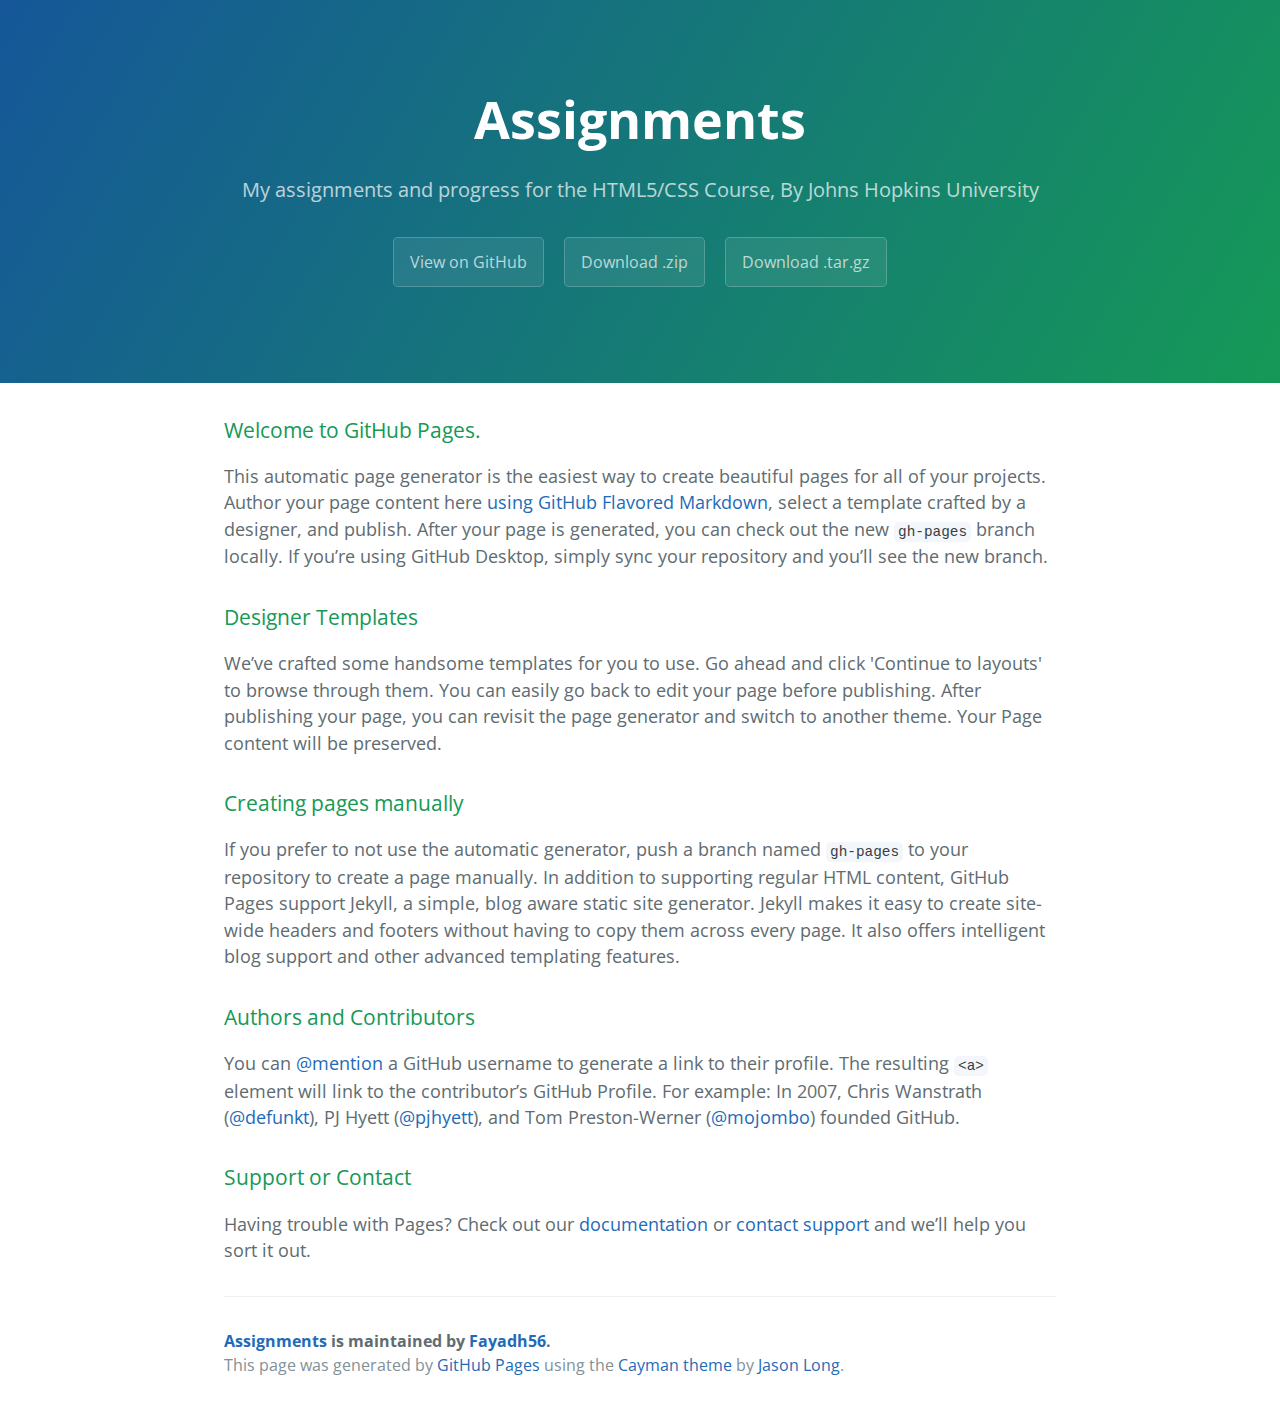
==== index.html @ 6de73639 "Create gh-pages branch via GitHub" ====
<!DOCTYPE html>
<html lang="en-us">
  <head>
    <meta charset="UTF-8">
    <title>Assignments by Fayadh56</title>
    <meta name="viewport" content="width=device-width, initial-scale=1">
    <link rel="stylesheet" type="text/css" href="stylesheets/normalize.css" media="screen">
    <link href='https://fonts.googleapis.com/css?family=Open+Sans:400,700' rel='stylesheet' type='text/css'>
    <link rel="stylesheet" type="text/css" href="stylesheets/stylesheet.css" media="screen">
    <link rel="stylesheet" type="text/css" href="stylesheets/github-light.css" media="screen">
  </head>
  <body>
    <section class="page-header">
      <h1 class="project-name">Assignments</h1>
      <h2 class="project-tagline">My assignments and progress for the HTML5/CSS Course, By Johns Hopkins University</h2>
      <a href="https://github.com/Fayadh56/coursera-webdev" class="btn">View on GitHub</a>
      <a href="https://github.com/Fayadh56/coursera-webdev/zipball/master" class="btn">Download .zip</a>
      <a href="https://github.com/Fayadh56/coursera-webdev/tarball/master" class="btn">Download .tar.gz</a>
    </section>

    <section class="main-content">
      <h3>
<a id="welcome-to-github-pages" class="anchor" href="#welcome-to-github-pages" aria-hidden="true"><span aria-hidden="true" class="octicon octicon-link"></span></a>Welcome to GitHub Pages.</h3>

<p>This automatic page generator is the easiest way to create beautiful pages for all of your projects. Author your page content here <a href="https://guides.github.com/features/mastering-markdown/">using GitHub Flavored Markdown</a>, select a template crafted by a designer, and publish. After your page is generated, you can check out the new <code>gh-pages</code> branch locally. If you’re using GitHub Desktop, simply sync your repository and you’ll see the new branch.</p>

<h3>
<a id="designer-templates" class="anchor" href="#designer-templates" aria-hidden="true"><span aria-hidden="true" class="octicon octicon-link"></span></a>Designer Templates</h3>

<p>We’ve crafted some handsome templates for you to use. Go ahead and click 'Continue to layouts' to browse through them. You can easily go back to edit your page before publishing. After publishing your page, you can revisit the page generator and switch to another theme. Your Page content will be preserved.</p>

<h3>
<a id="creating-pages-manually" class="anchor" href="#creating-pages-manually" aria-hidden="true"><span aria-hidden="true" class="octicon octicon-link"></span></a>Creating pages manually</h3>

<p>If you prefer to not use the automatic generator, push a branch named <code>gh-pages</code> to your repository to create a page manually. In addition to supporting regular HTML content, GitHub Pages support Jekyll, a simple, blog aware static site generator. Jekyll makes it easy to create site-wide headers and footers without having to copy them across every page. It also offers intelligent blog support and other advanced templating features.</p>

<h3>
<a id="authors-and-contributors" class="anchor" href="#authors-and-contributors" aria-hidden="true"><span aria-hidden="true" class="octicon octicon-link"></span></a>Authors and Contributors</h3>

<p>You can <a href="https://help.github.com/articles/basic-writing-and-formatting-syntax/#mentioning-users-and-teams" class="user-mention">@mention</a> a GitHub username to generate a link to their profile. The resulting <code>&lt;a&gt;</code> element will link to the contributor’s GitHub Profile. For example: In 2007, Chris Wanstrath (<a href="https://github.com/defunkt" class="user-mention">@defunkt</a>), PJ Hyett (<a href="https://github.com/pjhyett" class="user-mention">@pjhyett</a>), and Tom Preston-Werner (<a href="https://github.com/mojombo" class="user-mention">@mojombo</a>) founded GitHub.</p>

<h3>
<a id="support-or-contact" class="anchor" href="#support-or-contact" aria-hidden="true"><span aria-hidden="true" class="octicon octicon-link"></span></a>Support or Contact</h3>

<p>Having trouble with Pages? Check out our <a href="https://help.github.com/pages">documentation</a> or <a href="https://github.com/contact">contact support</a> and we’ll help you sort it out.</p>

      <footer class="site-footer">
        <span class="site-footer-owner"><a href="https://github.com/Fayadh56/coursera-webdev">Assignments</a> is maintained by <a href="https://github.com/Fayadh56">Fayadh56</a>.</span>

        <span class="site-footer-credits">This page was generated by <a href="https://pages.github.com">GitHub Pages</a> using the <a href="https://github.com/jasonlong/cayman-theme">Cayman theme</a> by <a href="https://twitter.com/jasonlong">Jason Long</a>.</span>
      </footer>

    </section>

  
  </body>
</html>
---- stylesheets/stylesheet.css ----
* {
  box-sizing: border-box; }

body {
  padding: 0;
  margin: 0;
  font-family: "Open Sans", "Helvetica Neue", Helvetica, Arial, sans-serif;
  font-size: 16px;
  line-height: 1.5;
  color: #606c71; }

a {
  color: #1e6bb8;
  text-decoration: none; }
  a:hover {
    text-decoration: underline; }

.btn {
  display: inline-block;
  margin-bottom: 1rem;
  color: rgba(255, 255, 255, 0.7);
  background-color: rgba(255, 255, 255, 0.08);
  border-color: rgba(255, 255, 255, 0.2);
  border-style: solid;
  border-width: 1px;
  border-radius: 0.3rem;
  transition: color 0.2s, background-color 0.2s, border-color 0.2s; }
  .btn + .btn {
    margin-left: 1rem; }

.btn:hover {
  color: rgba(255, 255, 255, 0.8);
  text-decoration: none;
  background-color: rgba(255, 255, 255, 0.2);
  border-color: rgba(255, 255, 255, 0.3); }

@media screen and (min-width: 64em) {
  .btn {
    padding: 0.75rem 1rem; } }

@media screen and (min-width: 42em) and (max-width: 64em) {
  .btn {
    padding: 0.6rem 0.9rem;
    font-size: 0.9rem; } }

@media screen and (max-width: 42em) {
  .btn {
    display: block;
    width: 100%;
    padding: 0.75rem;
    font-size: 0.9rem; }
    .btn + .btn {
      margin-top: 1rem;
      margin-left: 0; } }

.page-header {
  color: #fff;
  text-align: center;
  background-color: #159957;
  background-image: linear-gradient(120deg, #155799, #159957); }

@media screen and (min-width: 64em) {
  .page-header {
    padding: 5rem 6rem; } }

@media screen and (min-width: 42em) and (max-width: 64em) {
  .page-header {
    padding: 3rem 4rem; } }

@media screen and (max-width: 42em) {
  .page-header {
    padding: 2rem 1rem; } }

.project-name {
  margin-top: 0;
  margin-bottom: 0.1rem; }

@media screen and (min-width: 64em) {
  .project-name {
    font-size: 3.25rem; } }

@media screen and (min-width: 42em) and (max-width: 64em) {
  .project-name {
    font-size: 2.25rem; } }

@media screen and (max-width: 42em) {
  .project-name {
    font-size: 1.75rem; } }

.project-tagline {
  margin-bottom: 2rem;
  font-weight: normal;
  opacity: 0.7; }

@media screen and (min-width: 64em) {
  .project-tagline {
    font-size: 1.25rem; } }

@media screen and (min-width: 42em) and (max-width: 64em) {
  .project-tagline {
    font-size: 1.15rem; } }

@media screen and (max-width: 42em) {
  .project-tagline {
    font-size: 1rem; } }

.main-content :first-child {
  margin-top: 0; }
.main-content img {
  max-width: 100%; }
.main-content h1, .main-content h2, .main-content h3, .main-content h4, .main-content h5, .main-content h6 {
  margin-top: 2rem;
  margin-bottom: 1rem;
  font-weight: normal;
  color: #159957; }
.main-content p {
  margin-bottom: 1em; }
.main-content code {
  padding: 2px 4px;
  font-family: Consolas, "Liberation Mono", Menlo, Courier, monospace;
  font-size: 0.9rem;
  color: #383e41;
  background-color: #f3f6fa;
  border-radius: 0.3rem; }
.main-content pre {
  padding: 0.8rem;
  margin-top: 0;
  margin-bottom: 1rem;
  font: 1rem Consolas, "Liberation Mono", Menlo, Courier, monospace;
  color: #567482;
  word-wrap: normal;
  background-color: #f3f6fa;
  border: solid 1px #dce6f0;
  border-radius: 0.3rem; }
  .main-content pre > code {
    padding: 0;
    margin: 0;
    font-size: 0.9rem;
    color: #567482;
    word-break: normal;
    white-space: pre;
    background: transparent;
    border: 0; }
.main-content .highlight {
  margin-bottom: 1rem; }
  .main-content .highlight pre {
    margin-bottom: 0;
    word-break: normal; }
.main-content .highlight pre, .main-content pre {
  padding: 0.8rem;
  overflow: auto;
  font-size: 0.9rem;
  line-height: 1.45;
  border-radius: 0.3rem; }
.main-content pre code, .main-content pre tt {
  display: inline;
  max-width: initial;
  padding: 0;
  margin: 0;
  overflow: initial;
  line-height: inherit;
  word-wrap: normal;
  background-color: transparent;
  border: 0; }
  .main-content pre code:before, .main-content pre code:after, .main-content pre tt:before, .main-content pre tt:after {
    content: normal; }
.main-content ul, .main-content ol {
  margin-top: 0; }
.main-content blockquote {
  padding: 0 1rem;
  margin-left: 0;
  color: #819198;
  border-left: 0.3rem solid #dce6f0; }
  .main-content blockquote > :first-child {
    margin-top: 0; }
  .main-content blockquote > :last-child {
    margin-bottom: 0; }
.main-content table {
  display: block;
  width: 100%;
  overflow: auto;
  word-break: normal;
  word-break: keep-all; }
  .main-content table th {
    font-weight: bold; }
  .main-content table th, .main-content table td {
    padding: 0.5rem 1rem;
    border: 1px solid #e9ebec; }
.main-content dl {
  padding: 0; }
  .main-content dl dt {
    padding: 0;
    margin-top: 1rem;
    font-size: 1rem;
    font-weight: bold; }
  .main-content dl dd {
    padding: 0;
    margin-bottom: 1rem; }
.main-content hr {
  height: 2px;
  padding: 0;
  margin: 1rem 0;
  background-color: #eff0f1;
  border: 0; }

@media screen and (min-width: 64em) {
  .main-content {
    max-width: 64rem;
    padding: 2rem 6rem;
    margin: 0 auto;
    font-size: 1.1rem; } }

@media screen and (min-width: 42em) and (max-width: 64em) {
  .main-content {
    padding: 2rem 4rem;
    font-size: 1.1rem; } }

@media screen and (max-width: 42em) {
  .main-content {
    padding: 2rem 1rem;
    font-size: 1rem; } }

.site-footer {
  padding-top: 2rem;
  margin-top: 2rem;
  border-top: solid 1px #eff0f1; }

.site-footer-owner {
  display: block;
  font-weight: bold; }

.site-footer-credits {
  color: #819198; }

@media screen and (min-width: 64em) {
  .site-footer {
    font-size: 1rem; } }

@media screen and (min-width: 42em) and (max-width: 64em) {
  .site-footer {
    font-size: 1rem; } }

@media screen and (max-width: 42em) {
  .site-footer {
    font-size: 0.9rem; } }
---- stylesheets/github-light.css ----
/*
The MIT License (MIT)

Copyright (c) 2015 GitHub, Inc.

Permission is hereby granted, free of charge, to any person obtaining a copy
of this software and associated documentation files (the "Software"), to deal
in the Software without restriction, including without limitation the rights
to use, copy, modify, merge, publish, distribute, sublicense, and/or sell
copies of the Software, and to permit persons to whom the Software is
furnished to do so, subject to the following conditions:

The above copyright notice and this permission notice shall be included in all
copies or substantial portions of the Software.

THE SOFTWARE IS PROVIDED "AS IS", WITHOUT WARRANTY OF ANY KIND, EXPRESS OR
IMPLIED, INCLUDING BUT NOT LIMITED TO THE WARRANTIES OF MERCHANTABILITY,
FITNESS FOR A PARTICULAR PURPOSE AND NONINFRINGEMENT. IN NO EVENT SHALL THE
AUTHORS OR COPYRIGHT HOLDERS BE LIABLE FOR ANY CLAIM, DAMAGES OR OTHER
LIABILITY, WHETHER IN AN ACTION OF CONTRACT, TORT OR OTHERWISE, ARISING FROM,
OUT OF OR IN CONNECTION WITH THE SOFTWARE OR THE USE OR OTHER DEALINGS IN THE
SOFTWARE.

*/

.pl-c /* comment */ {
  color: #969896;
}

.pl-c1      /* constant, markup.raw, meta.diff.header, meta.module-reference, meta.property-name, support, support.constant, support.variable, variable.other.constant */,
.pl-s .pl-v /* string variable */ {
  color: #0086b3;
}

.pl-e  /* entity */,
.pl-en /* entity.name */ {
  color: #795da3;
}

.pl-s .pl-s1 /* string source */,
.pl-smi      /* storage.modifier.import, storage.modifier.package, storage.type.java, variable.other, variable.parameter.function */ {
  color: #333;
}

.pl-ent /* entity.name.tag */ {
  color: #63a35c;
}

.pl-k /* keyword, storage, storage.type */ {
  color: #a71d5d;
}

.pl-pds              /* punctuation.definition.string, string.regexp.character-class */,
.pl-s                /* string */,
.pl-s .pl-pse .pl-s1 /* string punctuation.section.embedded source */,
.pl-sr               /* string.regexp */,
.pl-sr .pl-cce       /* string.regexp constant.character.escape */,
.pl-sr .pl-sra       /* string.regexp string.regexp.arbitrary-repitition */,
.pl-sr .pl-sre       /* string.regexp source.ruby.embedded */ {
  color: #183691;
}

.pl-v /* variable */ {
  color: #ed6a43;
}

.pl-id /* invalid.deprecated */ {
  color: #b52a1d;
}

.pl-ii /* invalid.illegal */ {
  background-color: #b52a1d;
  color: #f8f8f8;
}

.pl-sr .pl-cce /* string.regexp constant.character.escape */ {
  color: #63a35c;
  font-weight: bold;
}

.pl-ml /* markup.list */ {
  color: #693a17;
}

.pl-mh        /* markup.heading */,
.pl-mh .pl-en /* markup.heading entity.name */,
.pl-ms        /* meta.separator */ {
  color: #1d3e81;
  font-weight: bold;
}

.pl-mq /* markup.quote */ {
  color: #008080;
}

.pl-mi /* markup.italic */ {
  color: #333;
  font-style: italic;
}

.pl-mb /* markup.bold */ {
  color: #333;
  font-weight: bold;
}

.pl-md /* markup.deleted, meta.diff.header.from-file */ {
  background-color: #ffecec;
  color: #bd2c00;
}

.pl-mi1 /* markup.inserted, meta.diff.header.to-file */ {
  background-color: #eaffea;
  color: #55a532;
}

.pl-mdr /* meta.diff.range */ {
  color: #795da3;
  font-weight: bold;
}

.pl-mo /* meta.output */ {
  color: #1d3e81;
}
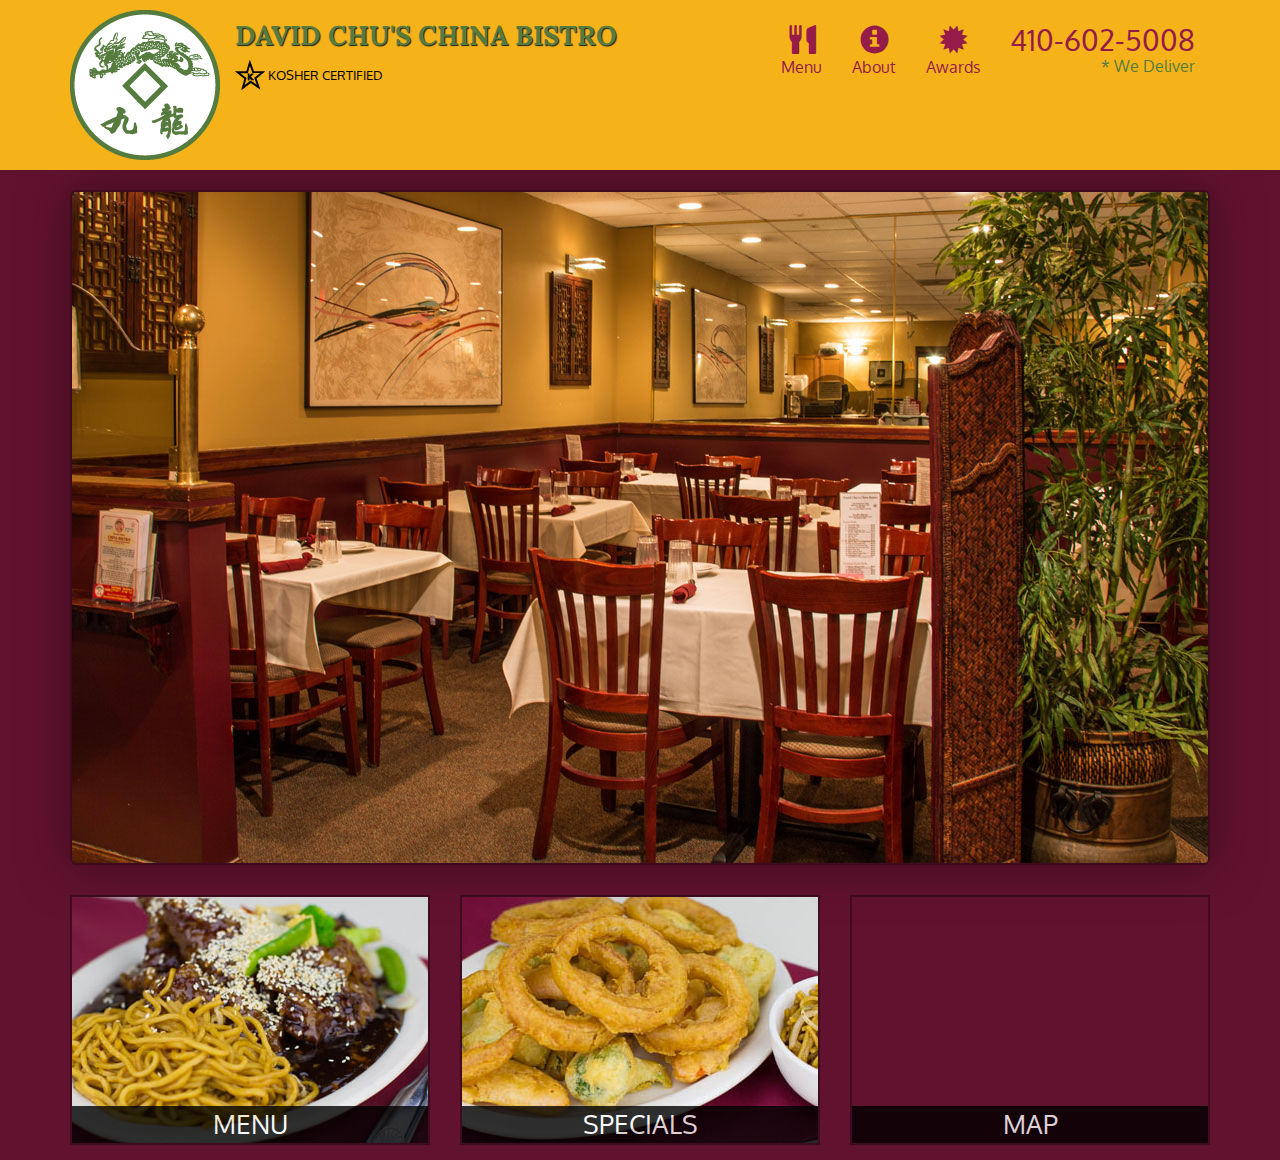
==== commit a79a13ad: "Add files via upload" ====
--- a/index.html
+++ b/index.html
@@ -1,57 +1,95 @@
-<!DOCTYPE html>
-<html lang="en-us">
+<!doctype html>
+<html lang="en">
   <head>
-    <meta charset="UTF-8">
-    <title>Assignments by Fayadh56</title>
+    <meta charset="utf-8">
+    <meta http-equiv="X-UA-Compatible" content="IE=edge">
     <meta name="viewport" content="width=device-width, initial-scale=1">
-    <link rel="stylesheet" type="text/css" href="stylesheets/normalize.css" media="screen">
-    <link href='https://fonts.googleapis.com/css?family=Open+Sans:400,700' rel='stylesheet' type='text/css'>
-    <link rel="stylesheet" type="text/css" href="stylesheets/stylesheet.css" media="screen">
-    <link rel="stylesheet" type="text/css" href="stylesheets/github-light.css" media="screen">
+    <title>David Chu's China Bistro</title>
+    <link rel="stylesheet" href="css/bootstrap.min.css">
+    <link rel="stylesheet" href="css/styles.css">
+    <link href='https://fonts.googleapis.com/css?family=Oxygen:400,300,700' rel='stylesheet' type='text/css'>
+    <link href='https://fonts.googleapis.com/css?family=Lora' rel='stylesheet' type='text/css'>
   </head>
-  <body>
-    <section class="page-header">
-      <h1 class="project-name">Assignments</h1>
-      <h2 class="project-tagline">My assignments and progress for the HTML5/CSS Course, By Johns Hopkins University</h2>
-      <a href="https://github.com/Fayadh56/coursera-webdev" class="btn">View on GitHub</a>
-      <a href="https://github.com/Fayadh56/coursera-webdev/zipball/master" class="btn">Download .zip</a>
-      <a href="https://github.com/Fayadh56/coursera-webdev/tarball/master" class="btn">Download .tar.gz</a>
-    </section>
+<body>
+  <header>
+    <nav id="header-nav" class="navbar navbar-default">
+      <div class="container">
+        <div class="navbar-header">
+          <a href="index.html" class="pull-left visible-md visible-lg">
+            <div id="logo-img" alt="Logo image"></div>
+          </a>
 
-    <section class="main-content">
-      <h3>
-<a id="welcome-to-github-pages" class="anchor" href="#welcome-to-github-pages" aria-hidden="true"><span aria-hidden="true" class="octicon octicon-link"></span></a>Welcome to GitHub Pages.</h3>
+          <div class="navbar-brand">
+            <a href="index.html"><h1>David Chu's China Bistro</h1></a>
+            <p>
+              <img src="images/star-k-logo.png" alt="Kosher certification">
+              <span>Kosher Certified</span>
+            </p>
+          </div>
 
-<p>This automatic page generator is the easiest way to create beautiful pages for all of your projects. Author your page content here <a href="https://guides.github.com/features/mastering-markdown/">using GitHub Flavored Markdown</a>, select a template crafted by a designer, and publish. After your page is generated, you can check out the new <code>gh-pages</code> branch locally. If you’re using GitHub Desktop, simply sync your repository and you’ll see the new branch.</p>
+          <button type="button" class="navbar-toggle collapsed" data-toggle="collapse" data-target="#collapsable-nav" aria-expanded="false">
+            <span class="sr-only">Toggle navigation</span>
+            <span class="icon-bar"></span>
+            <span class="icon-bar"></span>
+            <span class="icon-bar"></span>
+          </button>
+        </div>
+        
+        <div id="collapsable-nav" class="collapse navbar-collapse">
+           <ul id="nav-list" class="nav navbar-nav navbar-right">
+            <li>
+              <a href="menu-categories.html">
+                <span class="glyphicon glyphicon-cutlery"></span><br class="hidden-xs"> Menu</a>
+            </li>
+            <li>
+              <a href="#">
+                <span class="glyphicon glyphicon-info-sign"></span><br class="hidden-xs"> About</a>
+            </li>
+            <li>
+              <a href="#">
+                <span class="glyphicon glyphicon-certificate"></span><br class="hidden-xs"> Awards</a>
+            </li>
+            <li id="phone" class="hidden-xs">
+              <a href="tel:410-602-5008">
+                <span>410-602-5008</span></a><div>* We Deliver</div>
+            </li>
+          </ul><!-- #nav-list -->
+        </div><!-- .collapse .navbar-collapse -->
+      </div><!-- .container -->
+    </nav><!-- #header-nav -->
+  </header>
 
-<h3>
-<a id="designer-templates" class="anchor" href="#designer-templates" aria-hidden="true"><span aria-hidden="true" class="octicon octicon-link"></span></a>Designer Templates</h3>
+  <div id="call-btn" class="visible-xs">
+    <a class="btn" href="tel:410-602-5008">
+    <span class="glyphicon glyphicon-earphone"></span>
+    410-602-5008
+    </a>
+  </div>
+  <div id="xs-deliver" class="text-center visible-xs">* We Deliver</div>
 
-<p>We’ve crafted some handsome templates for you to use. Go ahead and click 'Continue to layouts' to browse through them. You can easily go back to edit your page before publishing. After publishing your page, you can revisit the page generator and switch to another theme. Your Page content will be preserved.</p>
+  <div id="main-content" class="container"> 
+    <div class="jumbotron">
+      <img src="images/jumbotron_768.jpg" alt="Picture of Resturant" class="img-responsive visible-xs">
+    </div>
 
-<h3>
-<a id="creating-pages-manually" class="anchor" href="#creating-pages-manually" aria-hidden="true"><span aria-hidden="true" class="octicon octicon-link"></span></a>Creating pages manually</h3>
+    <div id="home-tiles" class="row">
+      <div class="col-md-4 col-sm-6 col-xs-12">
+        <a href="menu-categories.html"><div id="menu-tile"><span>menu</span></div></a>
+      </div>
+      <div class="col-md-4 col-sm-6 col-xs-12">
+        <a href="single-category.html"><div id="specials-tile"><span>specials</span></div></a>
+      </div>
+      <div class="col-md-4 col-sm-12 col-xs-12">
+      <a href=https://www.google.com/maps?ll=37.427475,-122.169719&z=15&t=m&hl=en-US&gl=GB&mapclient=embed&cid=3012327721397938303 target=_blank><div id="map-tile"><span>map</span> <iframe src="https://www.google.com/maps/embed?pb=!1m18!1m12!1m3!1d3168.4076122296055!2d-122.17190768423559!3d37.427474479824156!2m3!1f0!2f0!3f0!3m2!1i1024!2i768!4f13.1!3m3!1m2!1s0x808fbb2a678bea9d%3A0x29cdf01a44fc687f!2sStanford+University!5e0!3m2!1sen!2suk!4v1466300871703" width="100%" height="250" frameborder="0" style="border:0" allowfullscreen></iframe></div></a>
+      </div>
 
-<p>If you prefer to not use the automatic generator, push a branch named <code>gh-pages</code> to your repository to create a page manually. In addition to supporting regular HTML content, GitHub Pages support Jekyll, a simple, blog aware static site generator. Jekyll makes it easy to create site-wide headers and footers without having to copy them across every page. It also offers intelligent blog support and other advanced templating features.</p>
+    </div>
+  
+  </div>
 
-<h3>
-<a id="authors-and-contributors" class="anchor" href="#authors-and-contributors" aria-hidden="true"><span aria-hidden="true" class="octicon octicon-link"></span></a>Authors and Contributors</h3>
-
-<p>You can <a href="https://help.github.com/articles/basic-writing-and-formatting-syntax/#mentioning-users-and-teams" class="user-mention">@mention</a> a GitHub username to generate a link to their profile. The resulting <code>&lt;a&gt;</code> element will link to the contributor’s GitHub Profile. For example: In 2007, Chris Wanstrath (<a href="https://github.com/defunkt" class="user-mention">@defunkt</a>), PJ Hyett (<a href="https://github.com/pjhyett" class="user-mention">@pjhyett</a>), and Tom Preston-Werner (<a href="https://github.com/mojombo" class="user-mention">@mojombo</a>) founded GitHub.</p>
-
-<h3>
-<a id="support-or-contact" class="anchor" href="#support-or-contact" aria-hidden="true"><span aria-hidden="true" class="octicon octicon-link"></span></a>Support or Contact</h3>
-
-<p>Having trouble with Pages? Check out our <a href="https://help.github.com/pages">documentation</a> or <a href="https://github.com/contact">contact support</a> and we’ll help you sort it out.</p>
-
-      <footer class="site-footer">
-        <span class="site-footer-owner"><a href="https://github.com/Fayadh56/coursera-webdev">Assignments</a> is maintained by <a href="https://github.com/Fayadh56">Fayadh56</a>.</span>
-
-        <span class="site-footer-credits">This page was generated by <a href="https://pages.github.com">GitHub Pages</a> using the <a href="https://github.com/jasonlong/cayman-theme">Cayman theme</a> by <a href="https://twitter.com/jasonlong">Jason Long</a>.</span>
-      </footer>
-
-    </section>
-
-  
-  </body>
+  <!-- jQuery (Bootstrap JS plugins depend on it) -->
+  <script src="js/jquery-2.1.4.min.js"></script>
+  <script src="js/bootstrap.min.js"></script>
+  <script src="js/script.js"></script>
+</body>
 </html>
--- a/css/styles.css
+++ b/css/styles.css
@@ -0,0 +1,241 @@
+/* Fayadh Ahmed WIP*/
+
+body {
+  font-size: 16px;
+  color: #fff;
+  background-color: #61122f;
+  font-family: 'Oxygen', sans-serif;
+}
+
+/** HEADER **/
+#header-nav {
+  background-color: #f6b319;
+  border-radius: 0;
+  border: 0;
+}
+
+#logo-img {
+  background: url('../images/restaurant-logo_large.png') no-repeat;
+  width: 150px;
+  height: 150px;
+  margin: 10px 15px 10px 0;
+}
+
+.navbar-brand {
+  padding-top: 25px;
+}
+
+.navbar-brand h1 { /* Restaurant name */
+  font-family: 'Lora', serif;
+  color: #557c3e;
+  font-size: 1.5em;
+  text-transform: uppercase;
+  font-weight: bold;
+  text-shadow: 1px 1px 1px #222;
+  margin-top: 0;
+  margin-bottom: 0;
+  line-height: .75;
+}
+.navbar-brand a:hover, .navbar-brand a:focus {
+  text-decoration: none;
+}
+.navbar-brand p { /* Kosher cert */
+  color: #000;
+  text-transform: uppercase;
+  font-size: .7em;
+  margin-top: 15px;
+}
+.navbar-brand p span { /* Star-K */
+  vertical-align: middle;
+}
+
+#nav-list {
+  margin-top: 10px;
+}
+#nav-list a {
+  color: #951C49;
+  text-align: center;
+}
+#nav-list a:hover {
+  background: #E7E7E7;
+}
+#nav-list a span {
+  font-size: 1.8em;
+}
+
+#phone {
+  margin-top: 5px;
+}
+#phone a { /* Phone number */
+  text-align: right;
+  padding-bottom: 0;
+}
+#phone div { /* We Deliver */
+  color: #557c3e;
+  text-align: right;
+  padding-right: 15px;
+}
+
+.navbar-header button.navbar-toggle, .navbar-header .icon-bar {
+  border: 1px solid #61122f;
+}
+.navbar-header button.navbar-toggle {
+  clear: both;
+  margin-top: -30px;
+}
+/* END HEADER */
+
+/*HOMEPAGE*/
+
+.container .jumbotron {
+   box-shadow: 0 0 50px #3F0C1F;
+   border: 2px solid #3F0C1F;
+}
+
+#menu-tile, #specials-tile, #map-tile {
+  height: 250px;
+  width: 100%; 
+  /*height of the container element, in this case the divs which are sized by the bootsrap grid
+  ie: want it to be as wide as the grid allows me to be*/
+  margin-bottom: 15px; /*just to seperate it a bit*/
+  position: relative; 
+  /* this is key, doesn't move style but sets an anchor for the rest of the 
+  child elements, whereever they are absolutely*/
+  border: 2px solid #3F0C1F;
+  overflow: hidden;
+}
+
+#menu-tile:hover, #specials-tile:hover, #map-tile:hover {
+  box-shadow: 0 1px 5px 1px #cccccc;
+  /* gives indication for users that they select it by giving grey shadow around border */
+}
+
+#menu-tile {
+background: url("../images/menu-tile.jpg") no-repeat center;
+}
+
+#specials-tile {
+background: url('../images/specials-tile.jpg') no-repeat center;
+}
+
+#menu-tile span, #specials-tile span, #map-tile span {
+  position: absolute;
+  bottom: 0;
+  right: 0;
+  width: 100%;
+  text-align: center;
+  font-size: 1.6em;
+  text-transform: uppercase;
+  background-color: #000000;
+  color: #fff;
+  opacity: .8;
+}
+
+
+/********** Large devices only **********/
+@media (min-width: 1200px) {
+  .container .jumbotron {
+    background: url('../images/jumbotron_1200.jpg') no-repeat;
+    height: 675px;
+  }
+}
+
+/********** Medium devices only **********/
+@media (min-width: 992px) and (max-width: 1199px) {
+  /* Header */
+  #logo-img {
+    background: url('../images/restaurant-logo_medium.png') no-repeat;
+    width: 100px;
+    height: 100px;
+    margin: 5px 5px 5px 0;
+  }
+  /* End Header */
+  .container .jumbotron {
+    background: url('../images/jumbotron_992.jpg') no-repeat;
+    height: 558px;
+  }
+}
+
+/********** Small devices only **********/
+@media (min-width: 768px) and (max-width: 991px) {
+  .container .jumbotron {
+    background: url('../images/jumbotron_768.jpg') no-repeat;
+    height: 432px;
+  }
+}
+
+/********** Extra small devices only **********/
+@media (max-width: 767px) {
+  /* Header */
+  .navbar-brand {
+    padding-top: 10px;
+    height: 80px;
+  }
+  .navbar-brand h1 { /* Restaurant name */
+    padding-top: 10px;
+    font-size: 5vw; /* 1vw = 1% of viewport width */
+  }
+  .navbar-brand p { /* Kosher cert */
+    font-size: .6em;
+    margin-top: 12px;
+  }
+  .navbar-brand p img { /* Star-K */
+    height: 20px;
+  }
+
+  #collapsable-nav a { /* Collapsed nav menu text */
+    font-size: 1.2em;
+  }
+  #collapsable-nav a span { /* Collapsed nav menu glyph */
+    font-size: 1em;
+    margin-right: 5px;
+  }
+
+  #call-btn > a {
+    font-size: 1.5em;
+    display: block;
+    margin: 0 20px;
+    padding: 10px;
+    border: 2px solid #fff;
+    background-color: #f6b319;
+    color: #951c49;
+  }
+  #xs-deliver {
+    margin-top: 5px;
+    font-size: .7em;
+    letter-spacing: .1em;
+    text-transform: uppercase;
+  }
+  /* End Header */
+
+  .container .jumbotron {
+    margin-top: 30px;
+    padding: 0;
+  }
+
+  /* fix for the weird width thing that happened, when resizing for nav tiles*/
+  #menu-tile, #specials-tile {
+    width: 360px;
+    /* now it isnt alligned center like before so specify margin: auto*/
+    margin: 0px auto 15px;
+  }
+
+}
+
+/* even smaller devices like iphone 4 */
+
+@media (max-width: 479px) {
+  /*home page*/
+  #menu-tile, #specials-tile {
+    width: 280px;
+    margin: 0 auto 15px;
+  }
+  /* end home page */
+
+  /* header */
+  .navbar-brand h1 {
+    padding-top: 5px;
+    font-size: 6vw;
+  }
+  /* end header */
+}